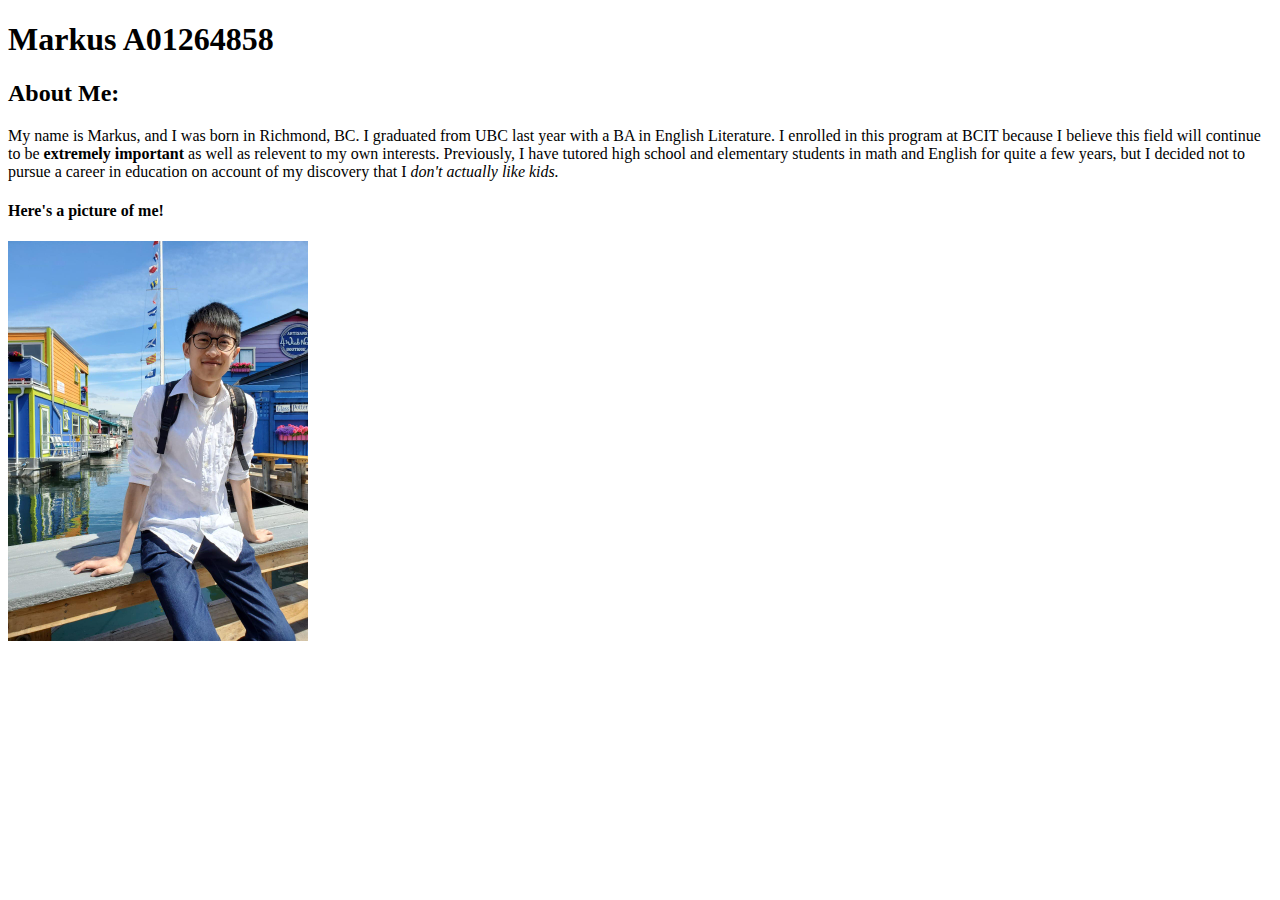
==== pages/about.html @ 62d2c443 "Week 5" ====
<!DOCTYPE html>
<html lang='en'>
<head>
    <link rel="stylesheet" href="../CSS/styles.css">
    <link href="https://fonts.googleapis.com/css2?family=Acme&display=swap" rel="stylesheet">
    <meta charset='UTF-8'>
    <meta name='viewport' content='width=device-width, initial-scale=1.0'>
    <title>ACIT 1620 Lab</title>
</head>
<body>
    <h1>Markus A01264858</h1>
    <h2>About Me:</h2>
    <p>My name is Markus, and I was born in Richmond, BC. I graduated from UBC 
       last year with a BA in English Literature. I enrolled in this program at
       BCIT because I believe this field will continue to be <strong>extremely 
       important</strong> as well as relevent to my own interests. Previously, 
       I have tutored high school and elementary students in math and English 
       for quite a few years, but I decided not to pursue a career in education 
       on account of my discovery that I <em>don't actually like kids.</em>
    </p>
    <h4>Here's a picture of me!</h4>
    <p><img src="../images/me.jpg" width="300" height="400" alt="Picture of me">   
    </p>
</body>
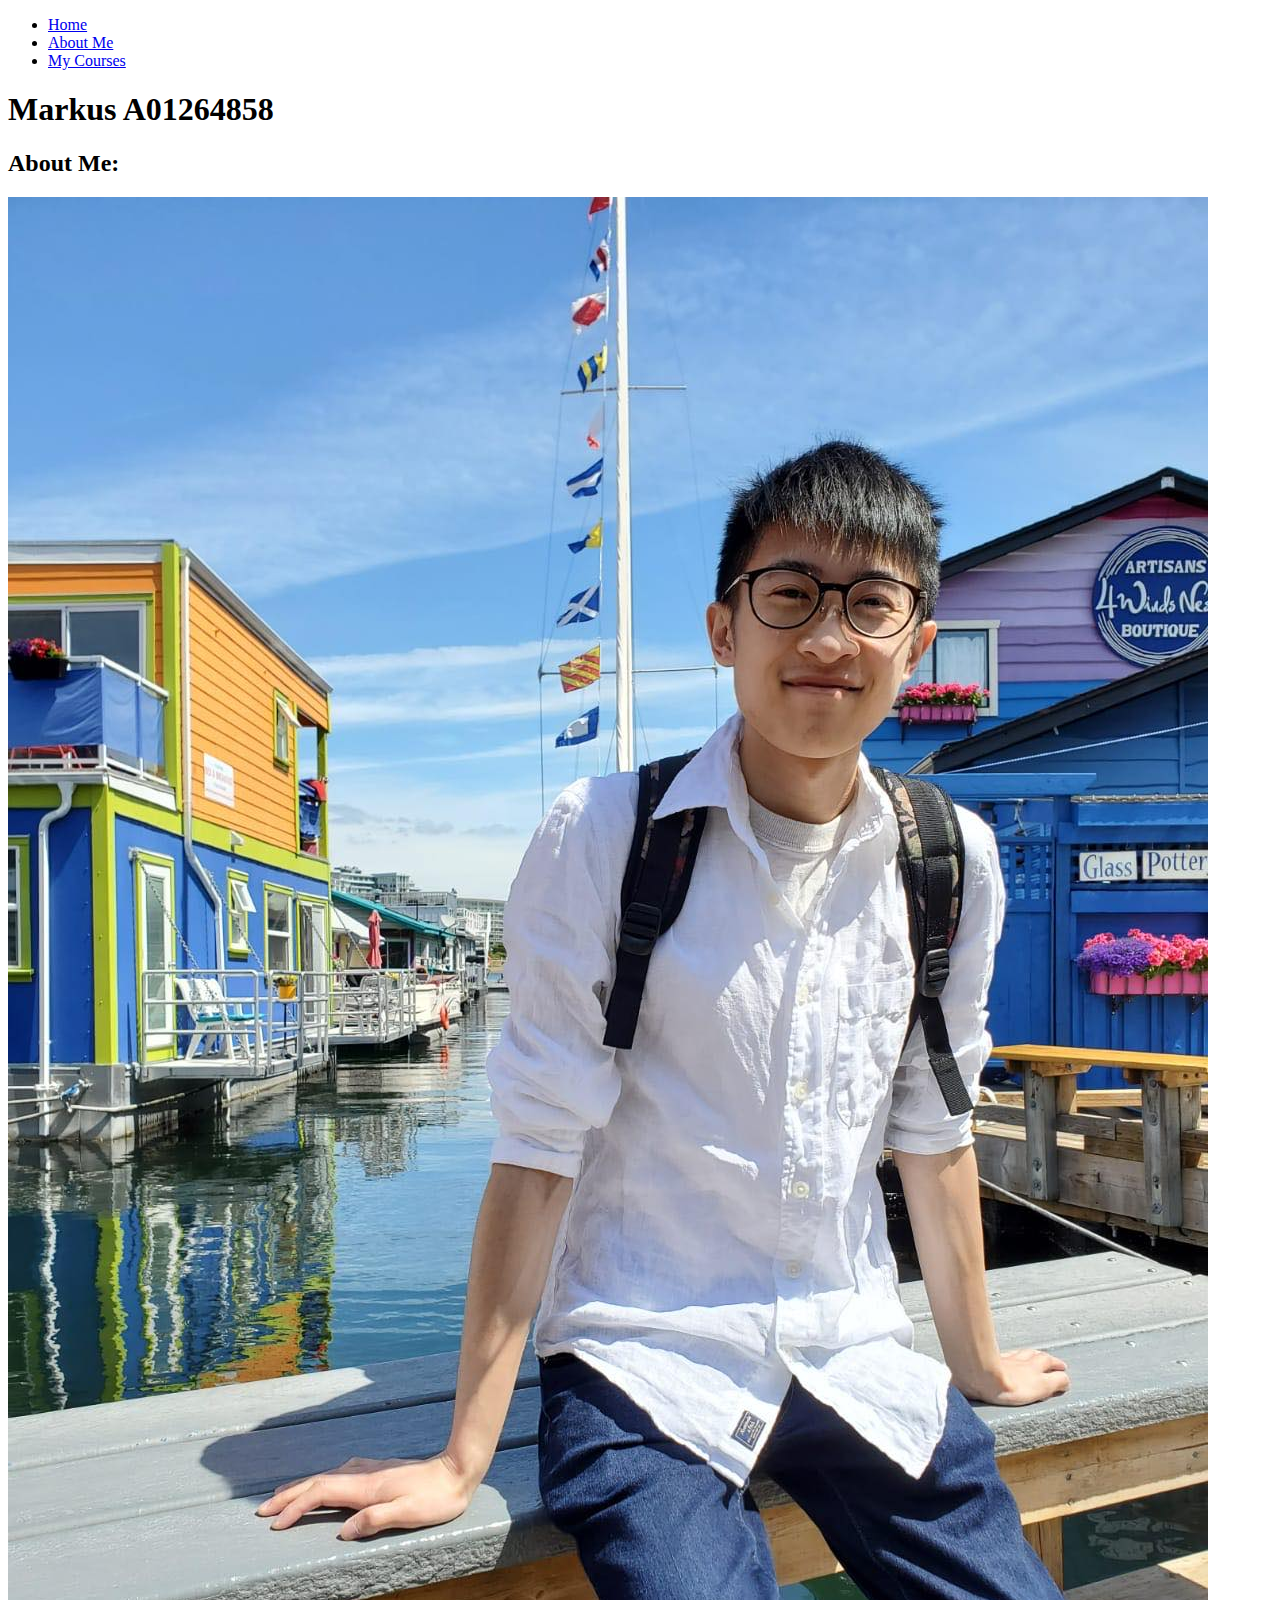
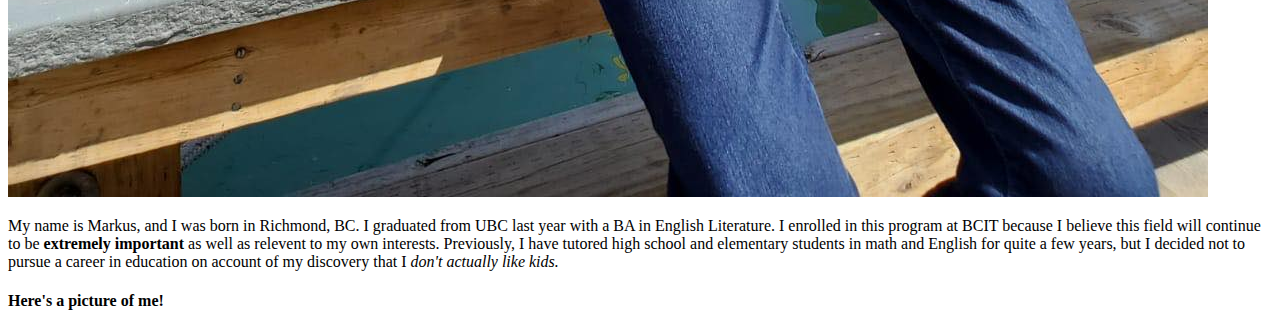
==== commit b6a4cde6: "Week 6 lab updates" ====
--- a/pages/about.html
+++ b/pages/about.html
@@ -8,8 +8,16 @@
     <title>ACIT 1620 Lab</title>
 </head>
 <body>
+    <nav>
+        <ul id='navmenu'>
+            <li><a href=../index.html>Home</a></li>
+            <li><a href=about.html>About Me</a></li>
+            <li><a href=courses.html>My Courses</a></li>
+        </ul>
+    </nav>
     <h1>Markus A01264858</h1>
     <h2>About Me:</h2>
+    <img class="box" src="../images/me.jpg" alt="Picture of me">   
     <p>My name is Markus, and I was born in Richmond, BC. I graduated from UBC 
        last year with a BA in English Literature. I enrolled in this program at
        BCIT because I believe this field will continue to be <strong>extremely 
@@ -19,6 +27,4 @@
        on account of my discovery that I <em>don't actually like kids.</em>
     </p>
     <h4>Here's a picture of me!</h4>
-    <p><img src="../images/me.jpg" width="300" height="400" alt="Picture of me">   
-    </p>
 </body>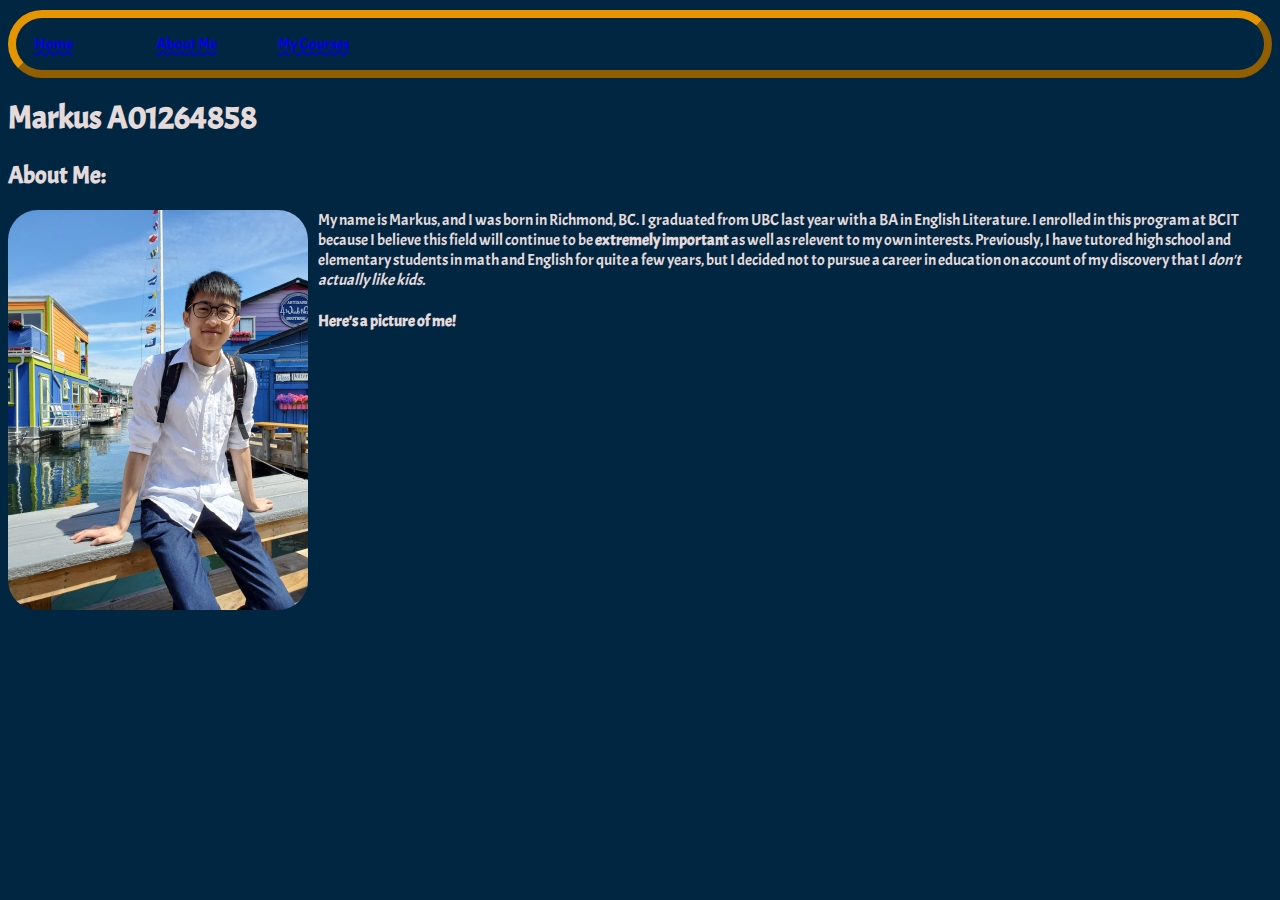
==== commit 14e4a327: "changed CSS to css in href" ====
--- a/pages/about.html
+++ b/pages/about.html
@@ -1,7 +1,7 @@
 <!DOCTYPE html>
 <html lang='en'>
 <head>
-    <link rel="stylesheet" href="../CSS/styles.css">
+    <link rel="stylesheet" href="../css/styles.css">
     <link href="https://fonts.googleapis.com/css2?family=Acme&display=swap" rel="stylesheet">
     <meta charset='UTF-8'>
     <meta name='viewport' content='width=device-width, initial-scale=1.0'>
--- a/css/styles.css
+++ b/css/styles.css
@@ -0,0 +1,54 @@
+body {
+    background-color: #002642;
+    color: #E5DADA;
+    font-family: 'Acme', sans-serif;
+}
+
+a:visited {
+    color: #E5DADA;
+    font-family: 'Acme', sans-serif;
+}
+
+nav {
+    border: 0.5rem outset #E59500;
+    border-radius: 50px;
+    margin: 0rem;
+    padding: 1rem;
+    position: sticky; top: 10px;
+    background-color: #002642;
+}
+
+ul.course {
+    list-style-type: hiragana;
+    margin: 15px;
+    padding: 20px;
+}
+
+.box {
+    float: left;
+    margin-right: 10px;
+    width: 300px;
+    height: 400px;
+    border-radius: 30px;
+}
+
+#navmenu {
+    display: inline;
+    text-decoration: none;
+	margin:10px;
+	width:800px;
+}
+
+#navmenu li {
+	display:block;
+	width:120px;
+	float:left;
+	margin-left:2px;
+}
+
+#navmenu a {
+	display:block;
+	padding:0px;
+	text-decoration-line: underline;
+    text-decoration-style: wavy;
+}